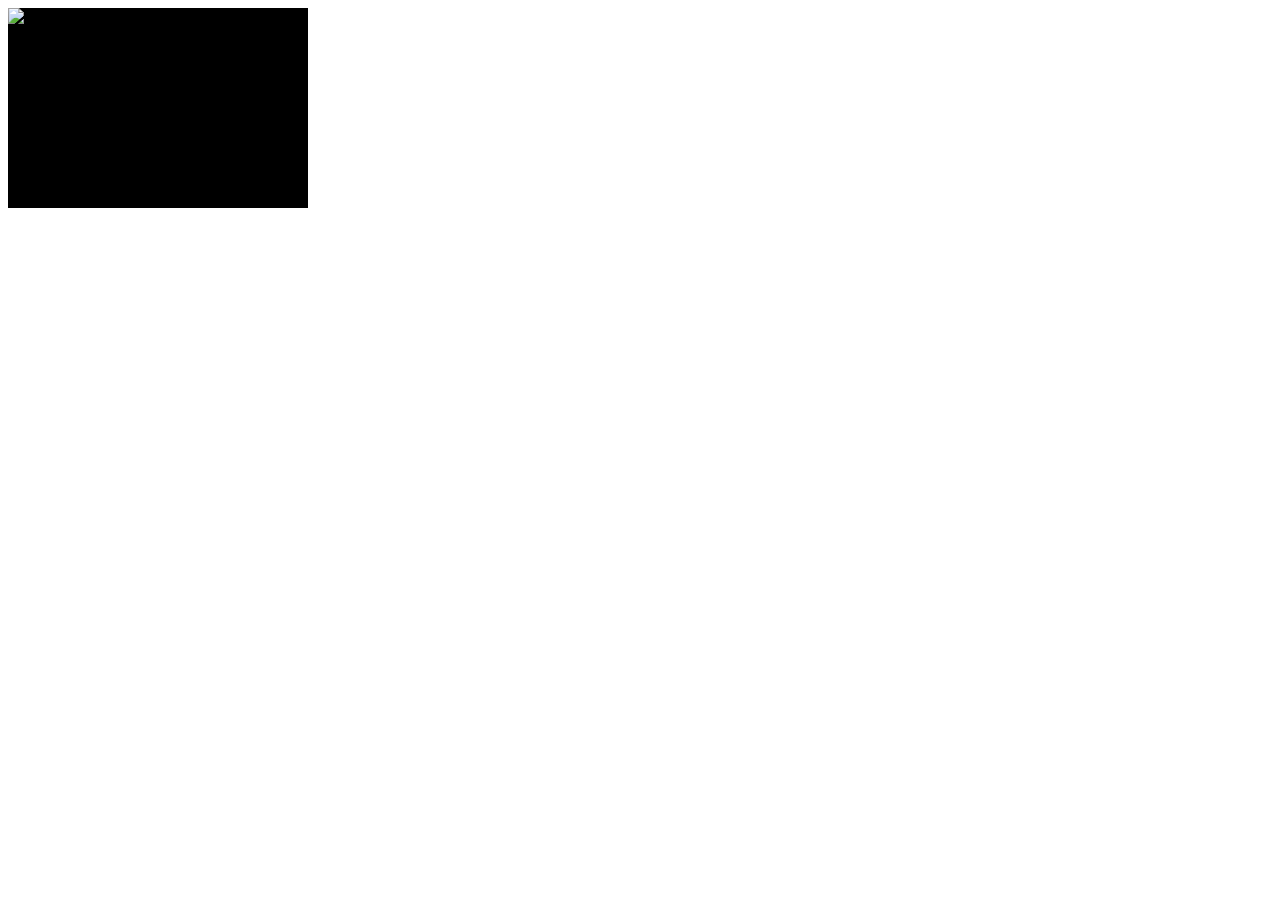
==== index.html @ a643794a "first" ====
<!DOCTYPE html>
<html lang="en">
<head>
    <link rel="stylesheet" href="style.css">
    <meta charset="UTF-8">
    <meta name="viewport" content="width=device-width, initial-scale=1.0">
    <title>Document</title>
</head>
<body>
    <div class="card">
        <img src="profile.jpg" alt="Prant">
        <div>
            <h3>Prant</h3>
            <p>Hi my name is Prant</p>
        </div>
    </div>
</body>
</html>
<script src="script.js"></script>
---- style.css ----
.card{
    background-color: black;
    width: 300px;
    height: 200px;

}
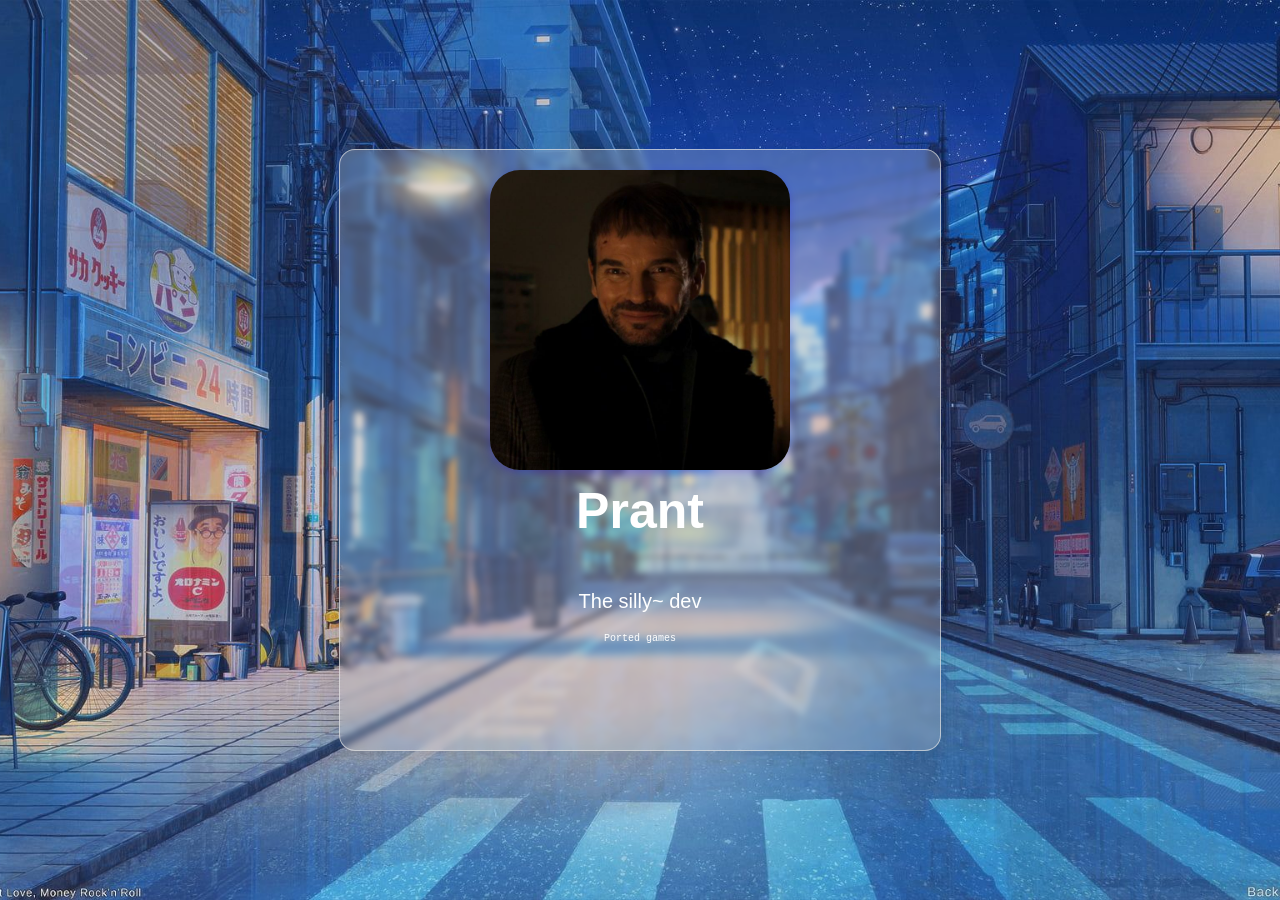
==== commit b95793ba: "update" ====
--- a/index.html
+++ b/index.html
@@ -7,11 +7,16 @@
     <title>Document</title>
 </head>
 <body>
-    <div class="card">
-        <img src="profile.jpg" alt="Prant">
-        <div>
-            <h3>Prant</h3>
-            <p>Hi my name is Prant</p>
+    <div class="bg">
+        <div class="container">
+            <div class="card">
+                <img src="photo/profile.jpg" alt="Prant" class="profile-pic">
+                <div class="text">
+                    <h3>Prant</h3>
+                    <p>The silly~ dev</p>
+                    <p style="font-size: 10px; font-family: 'Courier New', Courier, monospace;">Ported games</p>
+                </div>
+            </div>
         </div>
     </div>
 </body>
--- a/style.css
+++ b/style.css
@@ -1,6 +1,47 @@
+body, html {
+    margin: 0;
+    background: url("photo/wallpaper.jpg");
+    height: 100%;
+    background-position: center;
+    background-repeat: no-repeat;
+    background-size: cover;
+}
+
+.container{
+    display: flex;
+    align-items: center;
+    justify-content: center;
+    text-align: center;
+    height: 100vh;
+}
+
 .card{
-    background-color: black;
+    width: 600px;
+    height: 600px;
+    border-radius:5%;
+    background: rgba(228, 228, 228, 0.23);
+    border-radius: 16px;
+    box-shadow: 0 4px 30px rgba(0, 0, 0, 0.1);
+    backdrop-filter: blur(3.3px);
+    -webkit-backdrop-filter: blur(3.3px);
+    border: 1px solid rgba(228, 228, 228, 0.67);
+}
+
+.text{
+    font-family: Arial, Helvetica, sans-serif;
+    color: white;
+    font-size: 20px;
+}
+.profile-pic{
+    margin-top: 20px;
     width: 300px;
-    height: 200px;
+    height: 300px;
+    box-shadow: rgba(17, 0, 255, 0.24) 0px 3px 8px;
+    border-radius: 10%
+}
 
+h3{
+    font-size: 50px;
+    margin-top: 8px;
+    font-family: Trebuchet MS, sans-serif;
 }
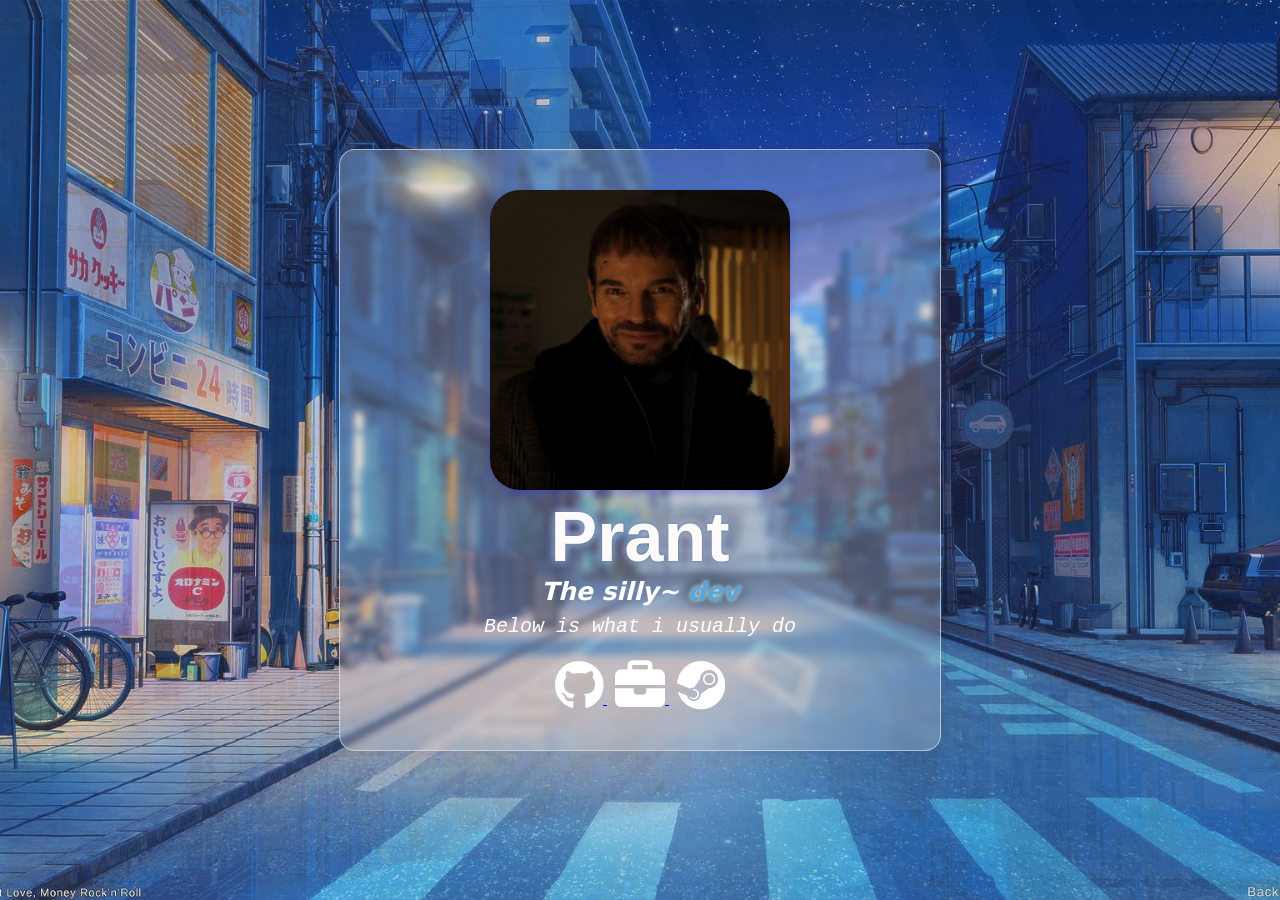
==== commit daa539be: "update #2" ====
--- a/index.html
+++ b/index.html
@@ -1,24 +1,41 @@
 <!DOCTYPE html>
 <html lang="en">
+
 <head>
     <link rel="stylesheet" href="style.css">
+    <link rel="stylesheet" href="https://cdnjs.cloudflare.com/ajax/libs/font-awesome/6.5.1/css/all.min.css"
+        integrity="sha512-DTOQO9RWCH3ppGqcWaEA1BIZOC6xxalwEsw9c2QQeAIftl+Vegovlnee1c9QX4TctnWMn13TZye+giMm8e2LwA=="
+        crossorigin="anonymous" referrerpolicy="no-referrer" />
     <meta charset="UTF-8">
     <meta name="viewport" content="width=device-width, initial-scale=1.0">
     <title>Document</title>
 </head>
+
 <body>
     <div class="bg">
         <div class="container">
             <div class="card">
                 <img src="photo/profile.jpg" alt="Prant" class="profile-pic">
-                <div class="text">
-                    <h3>Prant</h3>
-                    <p>The silly~ dev</p>
-                    <p style="font-size: 10px; font-family: 'Courier New', Courier, monospace;">Ported games</p>
-                </div>
+                <a class="text">
+                    <h3 class="nickname">Prant</h3>
+                    <h4 class="info">The silly~ <span class="devs">dev</span></h4>
+                    <p class="little-disc">Below is what i usually do</p>
+                        <a class="dropdown" href="https://github.com/prantxyz0-boop" target="_blank">
+                            <i class="fa-brands fa-github logo-github"></i>
+                        </a>&nbsp;
+                    <a href="port.htm" target="_blank">
+                        <i class="fa-solid fa-briefcase logo-briefcase"></i>
+                    </a>&nbsp;
+                    <a href="https://steamcommunity.com/profiles/76561199218877509/" target="_blank">
+                    <i class="fa-brands fa-steam logo-steam"></i>
+                    </a>
+                    <i></i>
+                    <i></i>
             </div>
         </div>
     </div>
+    </div>
 </body>
+
 </html>
 <script src="script.js"></script>
--- a/style.css
+++ b/style.css
@@ -33,15 +33,51 @@
     font-size: 20px;
 }
 .profile-pic{
-    margin-top: 20px;
+    margin-top: 40px;
     width: 300px;
     height: 300px;
     box-shadow: rgba(17, 0, 255, 0.24) 0px 3px 8px;
     border-radius: 10%
 }
 
-h3{
+.nickname{
+    font-size: 70px;
+    margin-top: 2px;
+    margin-bottom: 0px;
+    color: rgb(255, 250, 250);
+    text-shadow: 0 0 5px rgb(50, 106, 158), 0 0 10px rgb(255, 255, 255), 0 0 20px rgb(22, 12, 92);
+    font-family: 'Courier New', Courier, monospace,
+    
+}
+
+.info{
+    margin-top: 0;
+    margin-bottom: 5px;
+    font-style: italic;
+    font-family: system-ui, "Segoe UI", Roboto, Helvetica, Arial, sans-serif, "Apple Color Emoji", "Segoe UI Emoji", "Segoe UI Symbol";
+    font-size: 25px;
+}
+
+.devs{
+    color: rgb(90, 167, 215);
+    font-style: italic;
+    text-shadow: 0 0 5px rgb(255, 255, 255), 0 0 10px rgb(16, 73, 85), 0 0 20px rgb(0, 0, 0);
+}
+
+.little-disc{
+   font-size: 20px; 
+   font-style: oblique;
+   margin-top: 9px;
+   font-family: 'Courier New', Courier, monospace;
+}
+
+i{
     font-size: 50px;
-    margin-top: 8px;
-    font-family: Trebuchet MS, sans-serif;
+    grid-template-columns: auto auto auto;
+    color: white;
+}
+
+.show{
+    color: black;
+    transition: ease-in-out 0.3s;
 }
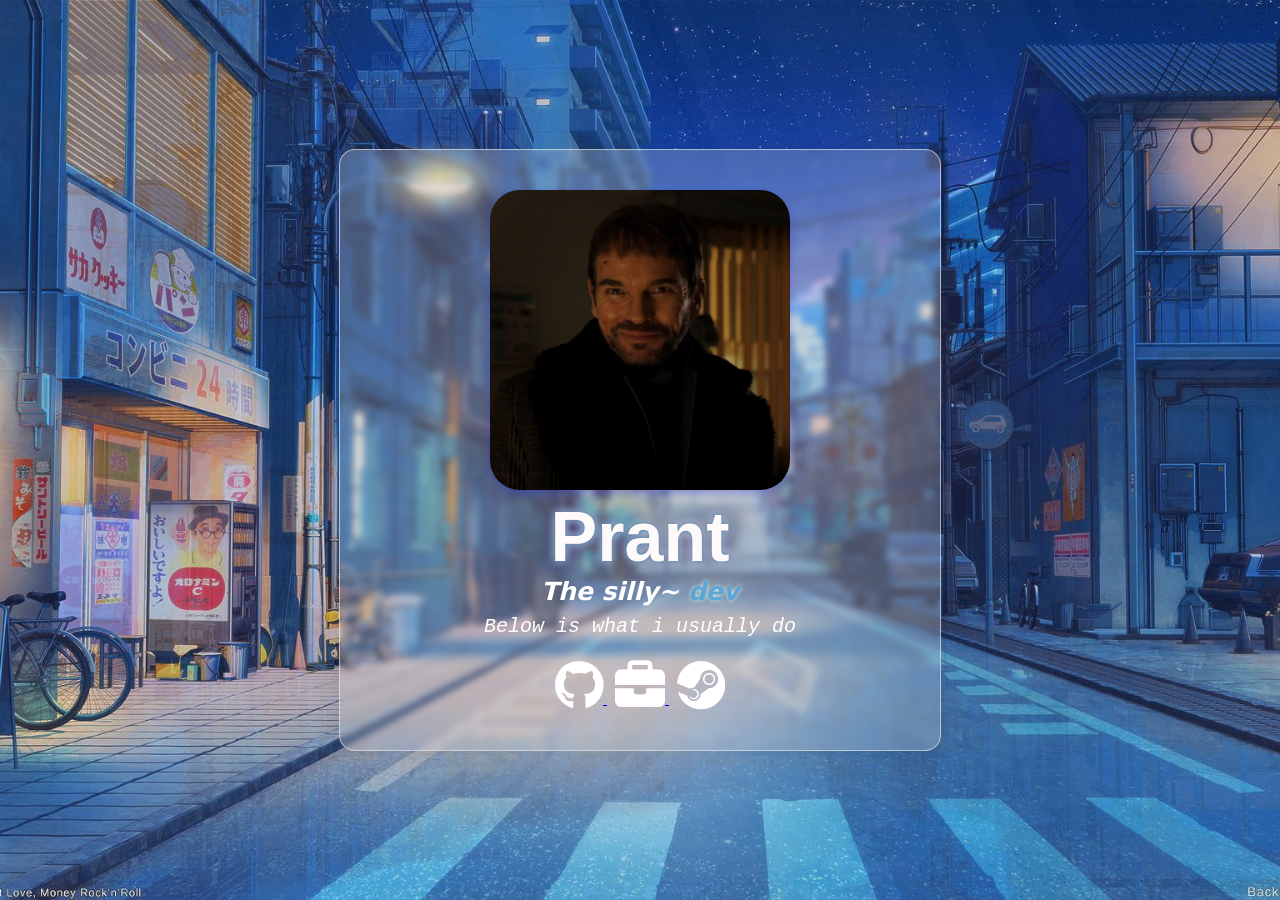
==== commit 83eb9e34: "update main page" ====
--- a/index.html
+++ b/index.html
@@ -2,7 +2,7 @@
 <html lang="en">
 
 <head>
-    <link rel="stylesheet" href="style.css">
+    <link rel="stylesheet" href="index/style.css">
     <link rel="stylesheet" href="https://cdnjs.cloudflare.com/ajax/libs/font-awesome/6.5.1/css/all.min.css"
         integrity="sha512-DTOQO9RWCH3ppGqcWaEA1BIZOC6xxalwEsw9c2QQeAIftl+Vegovlnee1c9QX4TctnWMn13TZye+giMm8e2LwA=="
         crossorigin="anonymous" referrerpolicy="no-referrer" />
@@ -15,7 +15,7 @@
     <div class="bg">
         <div class="container">
             <div class="card">
-                <img src="photo/profile.jpg" alt="Prant" class="profile-pic">
+                <img src="index/photo/profile.jpg" alt="Prant" class="profile-pic">
                 <a class="text">
                     <h3 class="nickname">Prant</h3>
                     <h4 class="info">The silly~ <span class="devs">dev</span></h4>
--- a/index/style.css
+++ b/index/style.css
@@ -0,0 +1,83 @@
+body, html {
+    margin: 0;
+    background: url("photo/wallpaper.jpg");
+    height: 100%;
+    background-position: center;
+    background-repeat: no-repeat;
+    background-size: cover;
+}
+
+.container{
+    display: flex;
+    align-items: center;
+    justify-content: center;
+    text-align: center;
+    height: 100vh;
+}
+
+.card{
+    width: 600px;
+    height: 600px;
+    border-radius:5%;
+    background: rgba(228, 228, 228, 0.23);
+    border-radius: 16px;
+    box-shadow: 0 4px 30px rgba(0, 0, 0, 0.1);
+    backdrop-filter: blur(3.3px);
+    -webkit-backdrop-filter: blur(3.3px);
+    border: 1px solid rgba(228, 228, 228, 0.67);
+}
+
+.text{
+    font-family: Arial, Helvetica, sans-serif;
+    color: white;
+    font-size: 20px;
+}
+.profile-pic{
+    margin-top: 40px;
+    width: 300px;
+    height: 300px;
+    box-shadow: rgba(17, 0, 255, 0.24) 0px 3px 8px;
+    border-radius: 10%
+}
+
+.nickname{
+    font-size: 70px;
+    margin-top: 2px;
+    margin-bottom: 0px;
+    color: rgb(255, 250, 250);
+    text-shadow: 0 0 5px rgb(50, 106, 158), 0 0 10px rgb(255, 255, 255), 0 0 20px rgb(22, 12, 92);
+    font-family: 'Courier New', Courier, monospace,
+    
+}
+
+.info{
+    margin-top: 0;
+    margin-bottom: 5px;
+    font-style: italic;
+    font-family: system-ui, "Segoe UI", Roboto, Helvetica, Arial, sans-serif, "Apple Color Emoji", "Segoe UI Emoji", "Segoe UI Symbol";
+    font-size: 25px;
+}
+
+.devs{
+    color: rgb(90, 167, 215);
+    font-style: italic;
+    text-shadow: 0 0 5px rgb(255, 255, 255), 0 0 10px rgb(16, 73, 85), 0 0 20px rgb(255, 255, 255);
+}
+
+.little-disc{
+   font-size: 20px; 
+   font-style: oblique;
+   margin-top: 9px;
+   font-family: 'Courier New', Courier, monospace;
+}
+
+i{
+    font-size: 50px;
+    grid-template-columns: auto auto auto;
+    color: white;
+}
+
+.show{
+    color: black;
+    transition: ease-in-out 0.3s;
+}
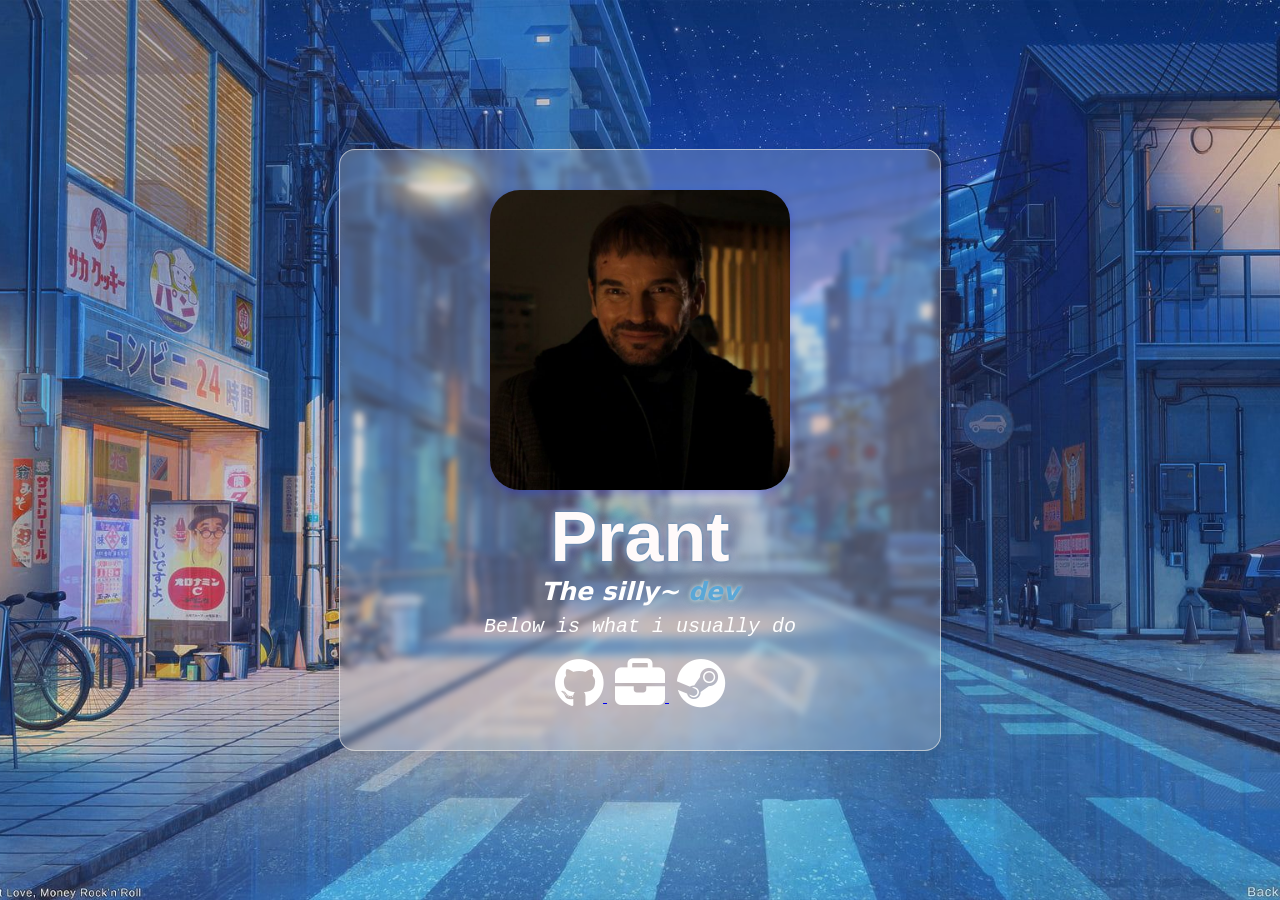
==== commit 489281c8: "update port page" ====
--- a/index.html
+++ b/index.html
@@ -20,7 +20,7 @@
                     <h3 class="nickname">Prant</h3>
                     <h4 class="info">The silly~ <span class="devs">dev</span></h4>
                     <p class="little-disc">Below is what i usually do</p>
-                        <a class="dropdown" href="https://github.com/prantxyz0-boop" target="_blank">
+                        <a href="https://github.com/prantxyz0-boop" target="_blank">
                             <i class="fa-brands fa-github logo-github"></i>
                         </a>&nbsp;
                     <a href="port.htm" target="_blank">
@@ -29,8 +29,6 @@
                     <a href="https://steamcommunity.com/profiles/76561199218877509/" target="_blank">
                     <i class="fa-brands fa-steam logo-steam"></i>
                     </a>
-                    <i></i>
-                    <i></i>
             </div>
         </div>
     </div>
@@ -38,4 +36,4 @@
 </body>
 
 </html>
-<script src="script.js"></script>+<script src="index/script.js"></script>
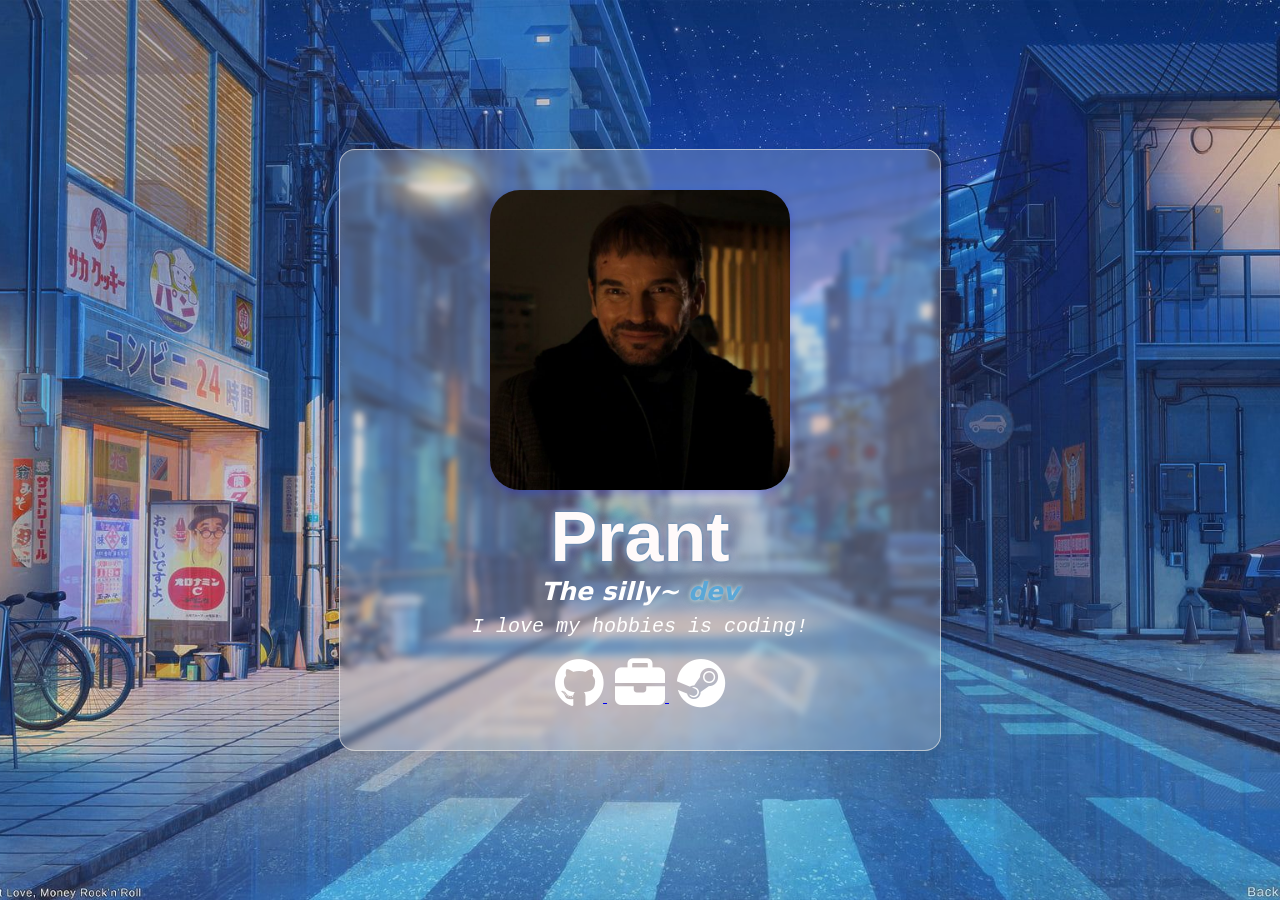
==== commit 7d14b838: "update" ====
--- a/index.html
+++ b/index.html
@@ -19,7 +19,7 @@
                 <a class="text">
                     <h3 class="nickname">Prant</h3>
                     <h4 class="info">The silly~ <span class="devs">dev</span></h4>
-                    <p class="little-disc">Below is what i usually do</p>
+                    <p class="little-disc">I love my hobbies is coding! </p>
                         <a href="https://github.com/prantxyz0-boop" target="_blank">
                             <i class="fa-brands fa-github logo-github"></i>
                         </a>&nbsp;
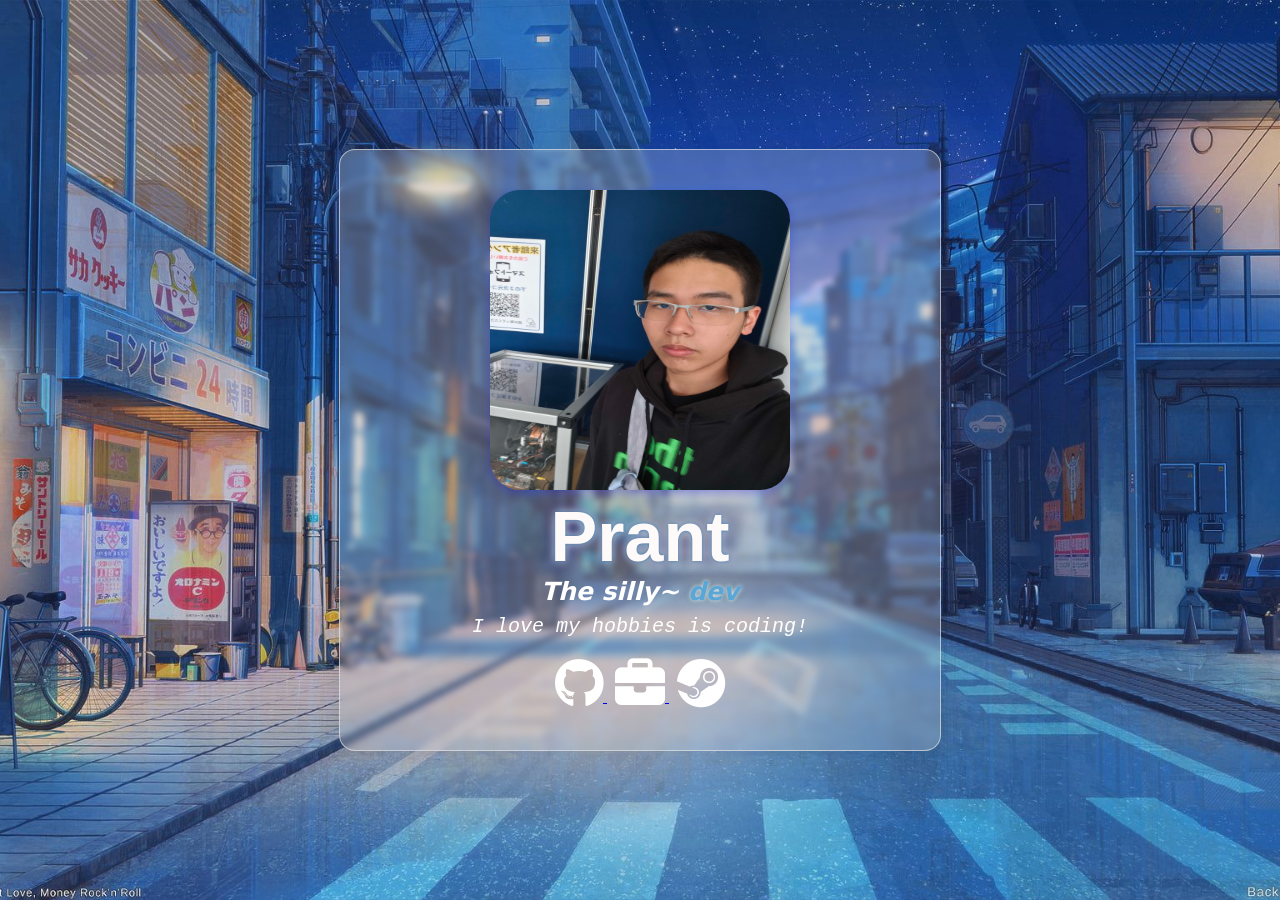
==== commit 8f21fef9: "finally" ====
--- a/index.html
+++ b/index.html
@@ -15,7 +15,7 @@
     <div class="bg">
         <div class="container">
             <div class="card">
-                <img src="index/photo/profile.jpg" alt="Prant" class="profile-pic">
+                <img src="/index/face.jpg" alt="Prant" class="profile-pic">
                 <a class="text">
                     <h3 class="nickname">Prant</h3>
                     <h4 class="info">The silly~ <span class="devs">dev</span></h4>
